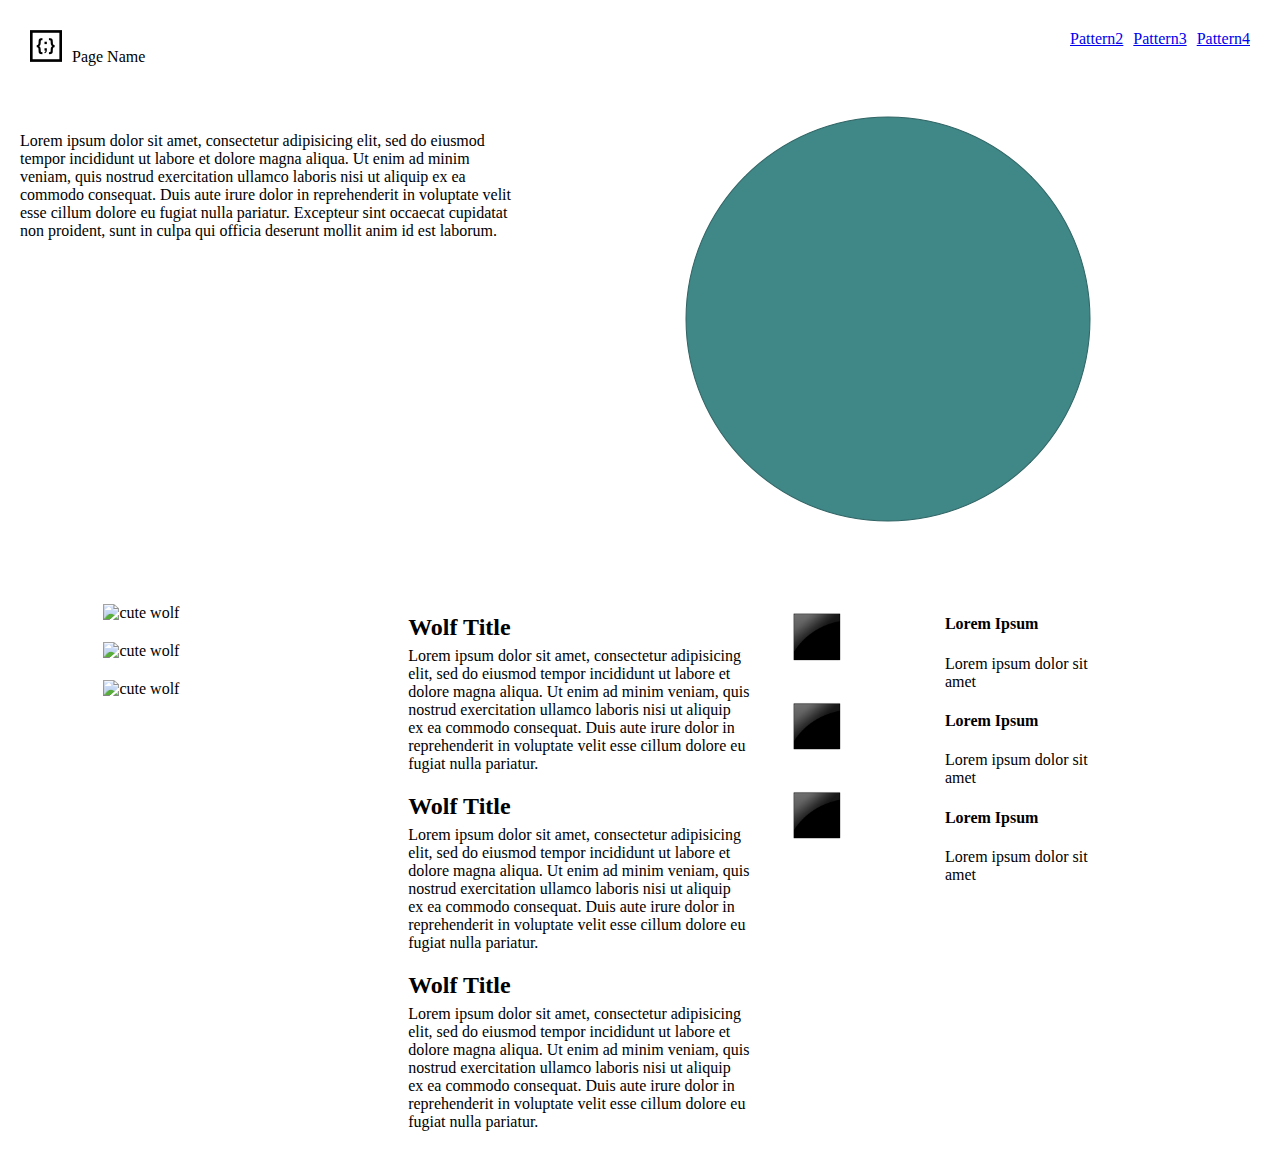
==== index5.html @ df59e07d "add desktop template for column flip" ====
<!DOCTYPE html>
<html>
<head>
  <meta charset="utf-8">
  <meta name="viewport" content="width=device-width">
  <link rel="stylesheet" href="css/styles5.css" media="screen" title="no title" charset="utf-8">
  <title>Patterns</title>
</head>
<body>
  <div id="page">
    <div id="navbar">
      <div class="brand">
        <img src="img/custom-css.png" alt="" />Page Name
      </div>
      <div class="nav">
        <li><a href="index2.html">Pattern2</a></li>
        <li><a href="index3.html">Pattern3</a></li>
        <li><a href="index4.html">Pattern4</a></li>
      </div>
    </div>
    <div id="hero">
      <div id="left">
        <p>
          Lorem ipsum dolor sit amet, consectetur adipisicing elit, sed do eiusmod tempor incididunt ut labore et dolore magna aliqua. Ut enim ad minim veniam, quis nostrud exercitation ullamco laboris nisi ut aliquip ex ea commodo consequat. Duis aute irure dolor in reprehenderit in voluptate velit esse cillum dolore eu fugiat nulla pariatur. Excepteur sint occaecat cupidatat non proident, sunt in culpa qui officia deserunt mollit anim id est laborum.
        </p>
      </div>
      <div id="right">
        <img src="img/circle.png" alt="" />
      </div>
    </div>
    <div id="content">
      <div class="col1">
        <img src="img/wolf.jpg" alt="cute wolf" />
        <img src="img/wolf.jpg" alt="cute wolf" />
        <img src="img/wolf.jpg" alt="cute wolf" />
      </div>
      <div class="col2">
        <h2>Wolf Title</h2>
        <p>
          Lorem ipsum dolor sit amet, consectetur adipisicing elit, sed do eiusmod tempor incididunt ut labore et dolore magna aliqua. Ut enim ad minim veniam, quis nostrud exercitation ullamco laboris nisi ut aliquip ex ea commodo consequat. Duis aute irure dolor in reprehenderit in voluptate velit esse cillum dolore eu fugiat nulla pariatur.
        </p>
        <h2>Wolf Title</h2>
        <p>
          Lorem ipsum dolor sit amet, consectetur adipisicing elit, sed do eiusmod tempor incididunt ut labore et dolore magna aliqua. Ut enim ad minim veniam, quis nostrud exercitation ullamco laboris nisi ut aliquip ex ea commodo consequat. Duis aute irure dolor in reprehenderit in voluptate velit esse cillum dolore eu fugiat nulla pariatur.
        </p>
        <h2>Wolf Title</h2>
        <p>
          Lorem ipsum dolor sit amet, consectetur adipisicing elit, sed do eiusmod tempor incididunt ut labore et dolore magna aliqua. Ut enim ad minim veniam, quis nostrud exercitation ullamco laboris nisi ut aliquip ex ea commodo consequat. Duis aute irure dolor in reprehenderit in voluptate velit esse cillum dolore eu fugiat nulla pariatur.
        </p>
      </div>
      <div class="col3">
        <div class="col31">
          <img src="img/square.png" alt="" />
          <img src="img/square.png" alt="" />
          <img src="img/square.png" alt="" />
        </div>
        <div class="col32">
          <h4>Lorem Ipsum</h4>
          <p>Lorem ipsum dolor sit amet</p>
          <h4>Lorem Ipsum</h4>
          <p>Lorem ipsum dolor sit amet</p>
          <h4>Lorem Ipsum</h4>
          <p>Lorem ipsum dolor sit amet</p>
        </div>
      </div>
    </div>
  </div>
</div>
</body>
</html>
---- css/styles5.css ----
*,
*::before,
*::after {
    -webkit-box-sizing: border-box;
       -moz-box-sizing: border-box;
            box-sizing: border-box;
}

body {
  margin: 0;
}

img {
  max-width: 100%;
  margin-left: auto;
  margin-right: auto;
}

.brand {
  float: left;

}

.brand img {
  margin-right: 10px;
}

.nav {
  float: right;
  padding: 0;
  margin: 0;
}

#navbar {
  padding: 30px;
  clear: both;
  overflow: auto;
}

#navbar li {
  display: inline-block;
  list-style-type: none;
  float: left;
  margin-left: 10px;
}

#left {
  max-width: 40%;
  float: left;
}

#right {
  float: right;
  width: 60%;
}

#right img {
  display: block;
}

#hero {
  padding: 20px;
  overflow: auto;
}

#content {
  padding: 30px;
  margin-top: 10px;
}

.col1 img {
  display: block;
  max-width: 70%;
  padding: 10px;
}

.col1 {
  float: left;
  width: 28%;
  margin: 1%;
}

.col2 {
  float: left;
  width: 28%;
  margin: 1%;
}

.col2 h2 {
  margin-bottom: -10px;
}

.col3 {
  float: left;
  width: 28%;
  margin: 1%;
}

.col3 img {
  width: 50%;
}

.col31 {
  float: left;
  width: 50%;
}

.col32 {
  float: left;
  width: 50%;
}
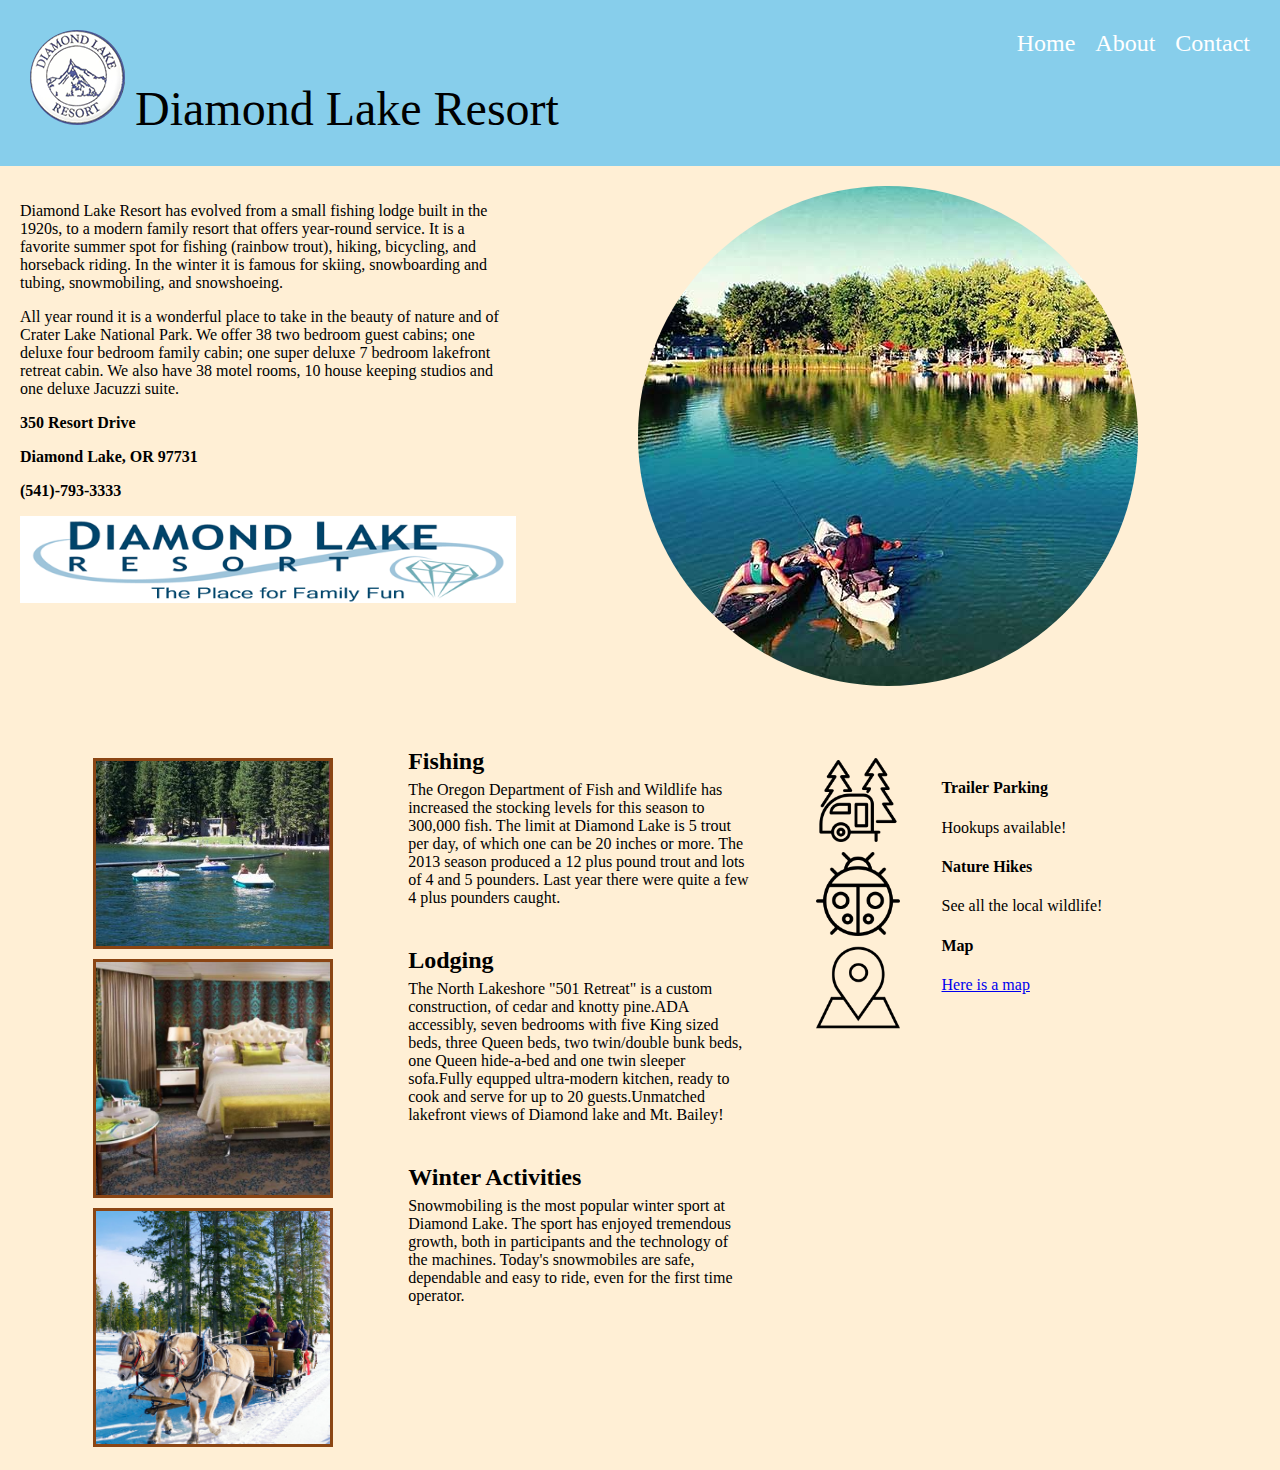
==== commit c0a54fcd: "add content for resort to index5, and add media queries for mobile, desktop, and tablet" ====
--- a/index5.html
+++ b/index5.html
@@ -10,57 +10,63 @@
   <div id="page">
     <div id="navbar">
       <div class="brand">
-        <img src="img/custom-css.png" alt="" />Page Name
+        <img src="img/circle.png" alt="" /><span id="header">Diamond Lake Resort</span>
       </div>
       <div class="nav">
-        <li><a href="index2.html">Pattern2</a></li>
-        <li><a href="index3.html">Pattern3</a></li>
-        <li><a href="index4.html">Pattern4</a></li>
+        <li><a href="index2.html">Home</a></li>
+        <li><a href="index3.html">About</a></li>
+        <li><a href="index4.html">Contact</a></li>
       </div>
     </div>
     <div id="hero">
       <div id="left">
         <p>
-          Lorem ipsum dolor sit amet, consectetur adipisicing elit, sed do eiusmod tempor incididunt ut labore et dolore magna aliqua. Ut enim ad minim veniam, quis nostrud exercitation ullamco laboris nisi ut aliquip ex ea commodo consequat. Duis aute irure dolor in reprehenderit in voluptate velit esse cillum dolore eu fugiat nulla pariatur. Excepteur sint occaecat cupidatat non proident, sunt in culpa qui officia deserunt mollit anim id est laborum.
+          Diamond Lake Resort has evolved from a small fishing lodge built in the 1920s, to a modern family resort that offers year-round service.  It is a favorite summer spot for fishing (rainbow trout), hiking, bicycling, and horseback riding.  In the winter it is famous for skiing, snowboarding and tubing, snowmobiling, and snowshoeing.</p><p>All year round it is a wonderful place to take in the beauty of nature and of Crater Lake National Park.
+          We offer 38 two bedroom guest cabins; one deluxe four bedroom family cabin; one super deluxe 7 bedroom lakefront retreat cabin.  We also have 38 motel rooms, 10 house keeping studios and one deluxe Jacuzzi suite.
         </p>
+        <p><strong>350 Resort Drive</p>
+        <p>Diamond Lake, OR 97731</p>
+        <p>(541)-793-3333</strong></p>
+        <img src="img/banner.gif" alt="" />
       </div>
       <div id="right">
-        <img src="img/circle.png" alt="" />
+        <img src="img/resort.jpg" alt="" />
       </div>
     </div>
     <div id="content">
       <div class="col1">
-        <img src="img/wolf.jpg" alt="cute wolf" />
-        <img src="img/wolf.jpg" alt="cute wolf" />
-        <img src="img/wolf.jpg" alt="cute wolf" />
+        <img src="img/resort2.jpg" alt="cute wolf" />
+        <img src="img/resort3.jpg" alt="cute wolf" />
+        <img src="img/resort4.jpg" alt="cute wolf" />
       </div>
       <div class="col2">
-        <h2>Wolf Title</h2>
+        <h2>Fishing</h2>
         <p>
-          Lorem ipsum dolor sit amet, consectetur adipisicing elit, sed do eiusmod tempor incididunt ut labore et dolore magna aliqua. Ut enim ad minim veniam, quis nostrud exercitation ullamco laboris nisi ut aliquip ex ea commodo consequat. Duis aute irure dolor in reprehenderit in voluptate velit esse cillum dolore eu fugiat nulla pariatur.
+          The Oregon Department of Fish and Wildlife has increased the stocking levels for this season to 300,000 fish.
+
+          The limit at Diamond Lake is 5 trout per day, of which one can be 20 inches or more.  The 2013 season produced a 12 plus pound trout and lots of 4 and 5 pounders. Last year there were quite a few 4 plus pounders caught.
         </p>
-        <h2>Wolf Title</h2>
+        <h2>Lodging</h2>
         <p>
-          Lorem ipsum dolor sit amet, consectetur adipisicing elit, sed do eiusmod tempor incididunt ut labore et dolore magna aliqua. Ut enim ad minim veniam, quis nostrud exercitation ullamco laboris nisi ut aliquip ex ea commodo consequat. Duis aute irure dolor in reprehenderit in voluptate velit esse cillum dolore eu fugiat nulla pariatur.
-        </p>
-        <h2>Wolf Title</h2>
+          The North Lakeshore "501 Retreat" is a custom construction, of cedar and knotty pine.ADA accessibly, seven bedrooms with five King sized beds, three Queen beds, two twin/double bunk beds, one Queen hide-a-bed and one twin sleeper sofa.Fully equpped ultra-modern kitchen, ready to cook and serve for up to 20 guests.Unmatched lakefront views of Diamond lake and Mt. Bailey!</p>
+        <h2>Winter Activities</h2>
         <p>
-          Lorem ipsum dolor sit amet, consectetur adipisicing elit, sed do eiusmod tempor incididunt ut labore et dolore magna aliqua. Ut enim ad minim veniam, quis nostrud exercitation ullamco laboris nisi ut aliquip ex ea commodo consequat. Duis aute irure dolor in reprehenderit in voluptate velit esse cillum dolore eu fugiat nulla pariatur.
+          Snowmobiling is the most popular winter sport at Diamond Lake.  The sport has enjoyed tremendous growth, both in participants and the technology of the machines.  Today's snowmobiles are safe, dependable and easy to ride, even for the first time operator.
         </p>
       </div>
       <div class="col3">
         <div class="col31">
-          <img src="img/square.png" alt="" />
-          <img src="img/square.png" alt="" />
-          <img src="img/square.png" alt="" />
+          <img src="img/camping.png" alt="" />
+          <img src="img/ladybug.png" alt="" />
+          <img src="img/placeholder.png" alt="" />
         </div>
         <div class="col32">
-          <h4>Lorem Ipsum</h4>
-          <p>Lorem ipsum dolor sit amet</p>
-          <h4>Lorem Ipsum</h4>
-          <p>Lorem ipsum dolor sit amet</p>
-          <h4>Lorem Ipsum</h4>
-          <p>Lorem ipsum dolor sit amet</p>
+          <h4>Trailer Parking</h4>
+          <p>Hookups available!</p>
+          <h4>Nature Hikes</h4>
+          <p>See all the local wildlife!</p>
+          <h4>Map</h4>
+          <p><a href="#">Here is a map</a></p>
         </div>
       </div>
     </div>
--- a/css/styles5.css
+++ b/css/styles5.css
@@ -8,6 +8,7 @@
 
 body {
   margin: 0;
+  background-color: papayawhip;
 }
 
 img {
@@ -30,22 +31,36 @@
   padding: 0;
   margin: 0;
 }
-
+#header {
+  font-size: 3em;
+}
 #navbar {
   padding: 30px;
   clear: both;
   overflow: auto;
+  background-color: skyblue;
 }
 
 #navbar li {
   display: inline-block;
   list-style-type: none;
   float: left;
-  margin-left: 10px;
+  margin-left: 20px;
+  font-size: 1.5em;
+}
+
+#navbar li a {
+  color: white;
+  text-decoration: none;
+}
+
+#navbar li a:hover {
+  color: darkblue;
+  text-decoration: underline;
 }
 
 #left {
-  max-width: 40%;
+  width: 40%;
   float: left;
 }
 
@@ -56,6 +71,7 @@
 
 #right img {
   display: block;
+  border-radius: 50%;
 }
 
 #hero {
@@ -71,7 +87,8 @@
 .col1 img {
   display: block;
   max-width: 70%;
-  padding: 10px;
+  margin-bottom: 10px;
+  border: 3px solid saddlebrown;
 }
 
 .col1 {
@@ -88,6 +105,10 @@
 
 .col2 h2 {
   margin-bottom: -10px;
+  margin-top: -10px;
+}
+.col2 p {
+  margin-bottom: 50px;
 }
 
 .col3 {
@@ -98,14 +119,47 @@
 
 .col3 img {
   width: 50%;
+  display: block;
+  margin-bottom: 10px;
 }
 
 .col31 {
   float: left;
-  width: 50%;
+  width: 49%;
 }
 
 .col32 {
   float: left;
   width: 50%;
 }
+@media screen and (min-width: 768px) and (max-width:1024px){
+
+  .col1 {
+    float: none;
+    width: 100%;
+  }
+  .col1 img {
+    float: left;
+    width: 31%;
+    margin: 1%;
+  }
+  .col2, .col3 {
+    width: 48%;
+  }
+}
+
+
+@media screen and (max-width: 425px) {
+  .col1, .col2, .col3 {
+    width: 100%;
+  }
+
+  .col1 img {
+    max-width: 100%;
+  }
+
+  #left, #right {
+    width: 100%;
+    float: none;
+  }
+}
